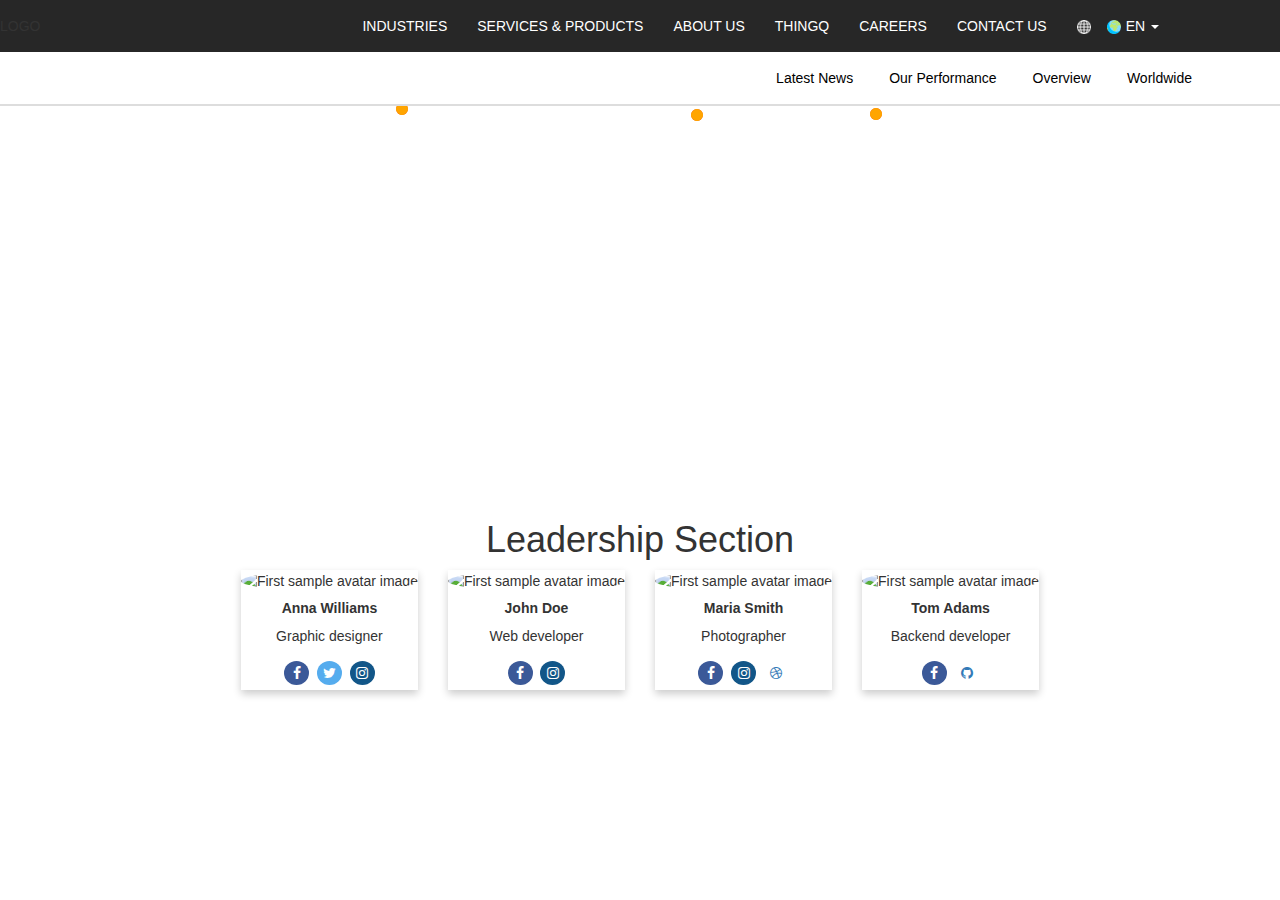
==== about.html @ e985dbb3 "about page created" ====
<!DOCTYPE html>
<html lang="en">

<head>
  <title>Bootstrap Example</title>
  <meta charset="utf-8">
  <meta name="viewport" content="width=device-width, initial-scale=1">
  <link rel="stylesheet" type="text/css" href="css/main.css">
  <link rel="stylesheet" type="text/css" href="css/about.css">
  <link rel="stylesheet" href="https://cdnjs.cloudflare.com/ajax/libs/font-awesome/4.7.0/css/font-awesome.min.css">

  <link rel="stylesheet" href="https://maxcdn.bootstrapcdn.com/bootstrap/3.3.7/css/bootstrap.min.css">
  <script src="https://ajax.googleapis.com/ajax/libs/jquery/3.3.1/jquery.min.js"></script>
  <script src="https://maxcdn.bootstrapcdn.com/bootstrap/3.3.7/js/bootstrap.min.js"></script>
</head>

<body>
  <div class="row">
    <header>
      <nav class="Native" style="display: flex;">
        <div class="app-logo">
          LOGO
        </div>
        <div class="menu-icon">
        </div>
        <div class="menu-links">
          <div class="dropdown-item">
            <div class="main-item">
              <span>INDUSTRIES</span>
            </div>
            <div class="dropdown-content">
              <div class="column">
                <a href="#">Aerospace and Defence</a>
                <a href="#">Automotive</a>
                <a href="#">Banking</a>
                <a href="#">Capital market</a>
                <a href="#">Chemical and Process Industries</a>
                <a href="#">Consumer Gooda</a>
                <a href="#">HealthCare</a>
                <a href="#">Hi-Tech</a>
                <a href="#">Industrial Manufacturing</a>
              </div>
              <div class="column">
                <a href="#">Insurance</a>
                <a href="#">Life Sciences</a>
                <a href="#">Manufacturing Industries</a>
                <a href="#">Media and Entertainment</a>
                <a href="#">Mining and Natural Resources</a>
                <a href="#">oil and Gas</a>
                <a href="#">Retail</a>
                <a href="#">Telecom</a>
                <a href="#">Travel,Transport,Logistics&Hospitality</a>
              </div>
            </div>
          </div>

          <div class="dropdown-item">
            <div class="main-item">
              <span>SERVICES & PRODUCTS</span>
            </div>
          </div>
          <div class="dropdown-item">
            <div class="main-item">
              <a href="about.html">
              <span>ABOUT US</span>
              </a>
            </div>
          </div>
          <div class="dropdown-item">
            <div class="main-item">
              <span>THINGQ</span>
            </div>
          </div>
          <div class="dropdown-item">
            <div class="main-item">
              <span>CAREERS</span>
            </div>
          </div>
          <div class="dropdown-item">
            <div class="main-item">
              <span>CONTACT US</span>
            </div>
          </div>
          <div class="dropdown-item" style="padding-right:16px;">
            <div class="main-item">
              <span class="fi-globe"><img class="glob"src="imgs/grid-world (3).png"></span>
              <div class="dropdown-content">
                <div class="column">
                  <ul class="small">
                    <li class="argentina" role="menuitem">
                      <a href="imgs/sprite-flag.png" title="Argentina">&nbsp;Argentina</a>
                    </li>
                    <li class="brazil" role="menuitem">
                      <a href="imgs/sprite-flag.png" title="Brazil">&nbsp;Brazil</a>
                    </li>
                    <li class="canada" role="menuitem">
                      <a href="imgs/sprite-flag.png" title="Canada">&nbsp;Canada</a>
                    </li>
                    <li class="costa-rica" role="menuitem">
                      <a href="imgs/sprite-flag.png" title="Costa Rica">Costa Rica</a>
                    </li>
                    <li class="el-salvador" role="menuitem">
                      <a href="imgs/sprite-flag.png" title="El Salvador">El Salvador</a>
                    </li>
                    <li class="mexico" role="menuitem">
                      <a href="imgs/sprite-flag.png" title="Mexico">Mexico</a>
                    </li>
                    <li class="united-states" role="menuitem">
                      <a href="/" title="United States">United States</a>
                    </li>
                  </ul>
                </div>
                <div class="column">
                  <a href="#">Insurance</a>
                  <a href="#">Life Sciences</a>
                  <a href="#">Manufacturing Industries</a>
                  <a href="#">Media and Entertainment</a>
                  <a href="#">Mining and Natural Resources</a>
                  <a href="#">oil and Gas</a>
                  <a href="#">Retail</a>
                  <a href="#">Telecom</a>
                  <a href="#">Travel,Transport,Logistics&Hospitality</a>
                </div>
              </div>
            </div>
          </div>
          <div class="dropdown-item" style="padding-right:116px; padding-left: 0px;">
            <div class="main-item">
              <span class="fi-globe"><img class="glob"src="imgs/earth-globe.png"><span class="language">EN <span class="caret"></span></span>
              </span>
              <div class="dropdown-content">
                <div class="column">
                  <ul class="small">
                    <li class="argentina" role="menuitem">
                      <a href="imgs/sprite-flag.png" title="Argentina">&nbsp;Argentina</a>
                    </li>
                    <li class="brazil" role="menuitem">
                      <a href="imgs/sprite-flag.png" title="Brazil"> &nbsp;Brazil</a>
                    </li>
                    <li class="canada" role="menuitem">
                      <a href="imgs/sprite-flag.png" title="Canada"> &nbsp;Canada</a>
                    </li>
                    <li class="costa-rica" role="menuitem">
                      <a href="imgs/sprite-flag.png" title="Costa Rica">Costa Rica</a>
                    </li>
                    <li class="el-salvador" role="menuitem">
                      <a href="imgs/sprite-flag.png" title="El Salvador">El Salvador</a>
                    </li>
                    <li class="mexico" role="menuitem">
                      <a href="imgs/sprite-flag.png" title="Mexico">Mexico</a>
                    </li>
                    <li class="united-states" role="menuitem">
                      <a href="/" title="United States">United States</a>
                    </li>
                  </ul>
                </div>
                <div class="column">
                  <ul class="small-language">
                    <li class="argentina" role="menuitem">
                      <a href="imgs/sprite-flag.png" title="Argentina">&nbsp;Argentina</a>
                    </li>
                    <li class="brazil" role="menuitem">
                      <a href="imgs/sprite-flag.png" title="Brazil">&nbsp;Brazil</a>
                    </li>
                    <li class="canada" role="menuitem">
                      <a href="imgs/sprite-flag.png" title="Canada">&nbsp; Canada</a>
                    </li>
                    <li class="costa-rica" role="menuitem">
                      <a href="imgs/sprite-flag.png" title="Costa Rica">Costa Rica</a>
                    </li>
                    <li class="el-salvador" role="menuitem">
                      <a href="imgs/sprite-flag.png" title="El Salvador">El Salvador</a>
                    </li>
                    <li class="mexico" role="menuitem">
                      <a href="imgs/sprite-flag.png" title="Mexico">Mexico</a>
                    </li>
                    <li class="united-states" role="menuitem">
                      <a href="/" title="United States">United States</a>
                    </li>
                  </ul>
                </div>
              </div>
            </div>
          </div>
        </div>
      </nav>
    </header>

    <new-nav>
      <div class="container">
        <ul class="ul-container">
          <li class="li-content"><a href="#" data-toggle="tooltip" data-placement="bottom" title="Worldwide">Worldwide</a> </li>
          <li class="li-content"><a href="#" data-toggle="tooltip" data-placement="bottom" title="Overview">Overview</a> </li>
          <li class="li-content"><a href="#" data-toggle="tooltip" data-placement="bottom" title="Our Performance">Our Performance</a> </li>
          <li class="li-content"> <a href="#" data-toggle="tooltip" data-placement="bottom" title="Latest News">Latest News</a> </li>
        </ul>
      </div>
    </new-nav>
  </div>

  <div class="row">
    <div class="col-sm-12 map-div">
      <div class="map-holder" style="margin: 0 auto;padding: 0;width: 100%;position:relative">
        <img src="/imgs/global.jpg" class="dashboard-world-map" style="margin: 0;padding: 0;width:60%" alt="">
        <div class="map-marker cbutton--click cbutton--effect-jagoda plant-marker point1" id="5a766588edca461d44e197c9" data-offset="-16">
          <div class="animate1"></div>

          <!-- <div class="" style="transition:all 500ms;will-change:transform;height:100%;width:100%;border-radius:50%;background:orange;position:absolute"></div> -->
        </div>
        <div class="map-marker cbutton--click cbutton--effect-jagoda plant-marker point2" id="5a766588edca461d44e197c9" data-offset="-16">
          <div class="animate1"></div>

          <!-- <div class="" style="transition:all 500ms;will-change:transform;height:100%;width:100%;border-radius:50%;background:orange;position:absolute"></div> -->
        </div>
        <div class="map-marker cbutton--click cbutton--effect-jagoda plant-marker point3" id="5a766588edca461d44e197c9" data-offset="-16">
          <div class="animate1"></div>
        </div>

      </div>
    </div>


    <script>
      $(document).ready(function() {
        $('[data-toggle="tooltip"]').tooltip();
      });
    </script>
    <div class="row">
      <div class="col-sm-12">
        <section class="team-section pb-5">

          <!--Section heading-->
          <h2 class="h1 text-center py-5">Leadership Section</h2>
          <!--Section description-->


          <!-- Grid row -->
          <div class="row text-center">

            <!-- Grid column -->
            <div class="col-lg-3 col-md-6 mb-4">
              <div class="card card-body">
                <div class="avatar mx-auto my-3">
                  <img src="https://mdbootstrap.com/img/Photos/Avatars/img%20(20).jpg" class="rounded-circle img-fluid" alt="First sample avatar image">
                </div>
                <h5 class="font-weight-bold">
                        <strong>Anna Williams</strong>
                    </h5>
                <p class="grey-text">Graphic designer</p>

                <ul class="list-unstyled">
                  <!-- Facebook -->
                  <a class="icons-sm fb-ic">
                            <i class="fa fa-facebook blue-text"> </i>
                        </a>
                  <!-- Twitter -->
                  <a class="icons-sm tw-ic">
                            <i class="fa fa-twitter blue-text"> </i>
                        </a>
                  <!-- Instagram -->
                  <a class="icons-sm ins-ic">
                            <i class="fa fa-instagram blue-text"> </i>
                        </a>
                </ul>
              </div>
            </div>
            <!-- Grid column -->

            <!-- Grid column -->
            <div class="col-lg-3 col-md-6 mb-4">
              <div class="card card-body">
                <div class="avatar mx-auto my-3">
                  <img src="https://mdbootstrap.com/img/Photos/Avatars/img%20(3).jpg" class="rounded-circle img-fluid" alt="First sample avatar image">
                </div>
                <h5 class="font-weight-bold">
                        <strong>John Doe</strong>
                    </h5>
                <p class="grey-text">Web developer</p>

                <ul class="list-unstyled">
                  <!-- Facebook -->
                  <a class="icons-sm fb-ic">
                            <i class="fa fa-facebook blue-text"> </i>
                        </a>
                  <!-- Instagram -->
                  <a class="icons-sm ins-ic">
                            <i class="fa fa-instagram blue-text"> </i>
                        </a>
                </ul>
              </div>
            </div>
            <!-- Grid column -->

            <!-- Grid column -->
            <div class="col-lg-3 col-md-6 mb-4">
              <div class="card card-body">
                <div class="avatar mx-auto my-3">
                  <img src="https://mdbootstrap.com/img/Photos/Avatars/img%20(30).jpg" class="rounded-circle img-fluid" alt="First sample avatar image">
                </div>
                <h5 class="font-weight-bold">
                        <strong>Maria Smith</strong>
                    </h5>
                <p class="grey-text">Photographer</p>

                <ul class="list-unstyled">
                  <!-- Facebook -->
                  <a class="icons-sm fb-ic">
                            <i class="fa fa-facebook blue-text"> </i>
                        </a>
                  <!-- Instagram -->
                  <a class="icons-sm ins-ic">
                            <i class="fa fa-instagram blue-text"> </i>
                        </a>
                  <!-- Dribbble -->
                  <a class="icons-sm ins-ic">
                            <i class="fa fa-dribbble blue-text"> </i>
                        </a>
                </ul>
              </div>
            </div>
            <!-- Grid column -->

            <!-- Grid column -->
            <div class="col-lg-3 col-md-6 mb-4">
              <div class="card card-body">
                <div class="avatar mx-auto my-3">
                  <img src="https://mdbootstrap.com/img/Photos/Avatars/img%20(32).jpg" class="rounded-circle img-fluid" alt="First sample avatar image">
                </div>
                <h5 class="font-weight-bold">
                        <strong>Tom Adams</strong>
                    </h5>

                <p class="grey-text">Backend developer</p>

                <ul class="list-unstyled">
                  <!-- Facebook -->
                  <a class="icons-sm fb-ic">
                            <i class="fa fa-facebook blue-text"> </i>
                        </a>
                  <!-- Github -->
                  <a class="icons-sm ins-ic">
                            <i class="fa fa-github blue-text"> </i>
                        </a>
                </ul>
              </div>
            </div>
            <!-- Grid column -->

          </div>
          <!-- Grid row -->

        </section>
      </div>
    </div>
</body>

</html>
---- css/main.css ----
html {
  height: 100%;
}

body {
  font-family: "Helvetica Neue", Helvetica, Arial, sans-serif;
  font-size: 14px;
  line-height: 20px;
  margin: 0;
  padding: 0;
  height: 100%;
  width: 100%;
  overflow-y: auto;
}

header {
  height: 53px;
  z-index: 2;
  font-family: "OpensansRegular", sans-serif !important;
  background: #272727;
  position: fixed;
  top: 0;
  width: 100%;
}

nav {
  padding: 0 20px;
  display: flex;
  flex-direction: row;
  justify-content: space-between;
}

.Native {
  position: fixed;
  top: 0;
  left: 0;
  width: 100%;
  padding: 0;
  z-index: 10000;
  transition: all 1s ease-in-out;
  height: auto;
  /* background-color: rgba(17, 42, 107, 0.7); */
  text-align: center;
  line-height: 40px;
}

header.active {
  background: #007bcd;
  -webkit-box-shadow: 0 1px 5px rgba(0, 0, 0, 0.25);
  -moz-box-shadow: 0 1px 5px rgba(0, 0, 0, 0.25);
  box-shadow: 0 1px 5px rgba(0, 0, 0, 0.25);
}

.app-logo {
  height: 53px;
  line-height: 53px;
}

.menu-links {
  text-align: right;
  height: 53px;
  display: flex;
}

.dropdown-content {
  display: none;
  position: absolute;
  top: 53px;
  left: 0;
  flex-direction: row;
  min-width: 275px;
  background: #f5f5f5;
  text-align: left;
  padding: 25px 25px 15px;
  border-bottom: 5px solid #0066B3;
  left: -302px;
  ;
}

.dropdown-item {
  position: relative;
  line-height: 53px;
  padding: 0 15px;
  cursor: pointer;
}

.dropdown-item:hover {
  background: #f5f5f5;
}

.dropdown-item:hover .main-item span {
  color: orange;
}

.dropdown-item:hover .dropdown-content {
  display: flex;
}

.main-item span {
  font-family: "OpensansRegular", sans-serif;
  color: white;
}

.column {
  flex: 1;
  display: flex;
  flex-direction: column;
  min-width: 220px;
}

.column a {
  color: #3F3F3F;
  text-align: left;
  clear: both;
  font-size: 13px;
  font-weight: 400;
  line-height: 1.42857143;
  text-transform: none;
  text-decoration: none;
  margin: 0 0 10px;
  padding: 0;
  white-space: normal;
}

.column a:hover {
  color: orange;
  text-decoration: none;
}

footer {
  height: fit-content;
  padding: 106px 25px 53px 25px;
  background: #303030;
  display: table;
  table-layout: fixed;
  width: 100%;
  color: white;
}

.footer {
  padding: 0 31px;
  /* position: fixed; */
  /* left: 0; */
  bottom: 0;
  width: 100%;
}

.color-lit-drk {
  color: #999999;
}

.footer h3 {
  color: #fff;
  font-size: 16px;
  margin: 0 0 20px;
  text-transform: uppercase;
}

.f-col {
  padding: 0 15px;
}

.footer-sub-points {
  list-style: none;
  padding: 0;
  font-size: 12px;
  line-height: 20px;
  margin-bottom: 15px;
}

.footer h4 {
  font-size: 12px;
  line-height: 20px;
  margin: 0;
}

.btm-sec {
  text-align: center;
  padding: 10px 0 3px;
  margin-top: 42px;
  border-top: 1px solid #3F3F3F;
}

.btm-sec h3 {
  font-size: 16px;
  margin: 4px;
  text-transform: uppercase;
}



.footer-connect-links {
  font-size: 12px;
  padding-left: 12px;
  margin: 0;
}

.btm-sec .col-sm-12 {
  display: flex;
  flex-direction: row;
  align-items: center;
  justify-content: center;
}

.region-footer-bottom {
  color: #999999;
  text-align: center;
  font-size: 12px;
  line-height: 20px;
  display: inline-block;
}

#block-block-76 {
  display: inline-block;
}

#block-menu-menu-pre-footer-link {
  display: inline-block;
  vertical-align: middle;
}

.menu nav {
  margin: 0;
  padding: 0;
  list-style: none;
}

#block-menu-menu-pre-footer-link .menu.nav li {
  display: inline-block;
  position: relative;
  /* padding-left: 12px;
    margin: 0 0 0 5px; */
}

.col-sm-12 {
  display: flex;
  justify-content: center;
}



.crumb {
  padding: 8px 15px;
  background: none;
  margin-bottom: 2px;
  border-radius: 4px;
}

.argentina a::before {
  content: "";
  width: 24px;
  float: left;
  height: 20px;
  background: url('./../imgs/sprite-flag.png');
  background-position: -411px -47px;
  display: flex;
}

.brazil a::before {
  content: "";
  width: 24px;
  float: left;
  height: 20px;
  background: url('./../imgs/sprite-flag.png');
  background-position: -3px -47px;
}

.canada a::before {
  content: "";
  width: 24px;
  float: left;
  height: 20px;
  background: url('./../imgs/sprite-flag.png');
  background-position: 280px 255px;
}

.costa-rica a::before {
  content: "";
  width: 24px;
  float: left;
  height: 20px;
  background: url('./../imgs/sprite-flag.png');
  background-position: 123px -25px;
  margin-right: .5rem;
}

.el-salvador a::before {
  content: "";
  width: 24px;
  float: left;
  height: 20px;
  background: url('./../imgs/sprite-flag.png');
  background-position: 187px 255px;
  margin-right: .5rem;
}

.mexico a::before {
  content: "";
  width: 24px;
  float: left;
  height: 20px;
  background: url('./../imgs/sprite-flag.png');
  background-position: 534px -2px;
  margin-right: .5rem;
}

.united-states a::before {
  content: "";
  width: 24px;
  float: left;
  height: 20px;
  background: url('./../imgs/sprite-flag.png');
  background-position: 310px -47px;
  margin-right: .5rem;
}

.small {
  padding: 0px;
  padding-top: 5px;
}

.column ul {
  list-style-type: none;
}

.column ul li a {
  display: flex;
}

/* socal @media   */

.fa {
  padding: 5px;
  font-size: 30px;
  width: 25px;
  text-align: center;
  text-decoration: none;
  margin: 5px 2px;
  border-radius: 50%;
}

.fa:hover {
  opacity: 0.7;
}

.fa-facebook {
  background: #3B5998;
  color: white;
}

.fa-twitter {
  background: #55ACEE;
  color: white;
}

.fa-google {
  background: #dd4b39;
  color: white;
}

.fa-linkedin {
  background: #007bb5;
  color: white;
}

.fa-youtube {
  background: #bb0000;
  color: white;
}

.fa-instagram {
  background: #125688;
  color: white;
}

.button {
  display: Inline-block;
  margin: auto;
  /* background: #007bcd; */
  width: 81px;
  /* padding: 10px 10px; */
  text-transform: uppercase;
  color: #fff;
  font-family: sans-serif;
  border-radius: 50%;
  font-weight: 900;
  letter-spacing: .2em;
  box-shadow: 0px 18px 16px -6px rgba(48, 48, 71, 0.41);
  background-color: #007bcd;
  border: 1px solid #7a0087;
  cursor: pointer;
  /*   cursor:pointor; */
  transition: all .4s;
}

.button:hover {
  transform: translateY(-10px);
  box-shadow: 0px 18px 16px -10px rgba(48, 48, 71, 0.41);
}

.floating-btn {
  text-align: end;
  position: fixed;
  bottom: 50px;
  right: 30px;
}

.float {
  padding-left: 10px;
}

.glob {
  width: 14px;
}

.language {
  padding: 5px;
}

.img-flot {
  width: 58px;
  margin-right: 0px;
  height: 72px;
}

.small-language {
  padding-top: 5px;
}

/*Trigger Button*/

/*Modal*/

#close-top {
  color: #000 !important;
  transform: scale(1.2);
  width: auto;
  right: 15px;
  position: absolute;
  z-index: 99999999;
  opacity: 1 !important;
  padding: 0px 5px;;
  background: #eee;
  border-radius: 50%;
}

.modal-content:before {
  font-weight: bold;
    background-image: url('[data-uri]');
    opacity: 0.2;
}


.login {
  padding: 6px 20px;
  border-radius: 20px;
  background: none;
  border: 2px solid #FAB87F;
  color: #FAB87F;
  font-weight: bold;
  transition: all .5s;
  margin-top: 1em;
}

.login:hover {
  background: #FAB87F;
  color: #aaa;
}


#email-us-modal textarea {
  color: #000 !important;
}

#email-us-modal select {
  color: #000 !important;
}

#email-us-modal option {
  color: #000 !important;
}

#email-us-modal label {
  display: inline-block;
  max-width: 100%;
  margin-bottom: 5px;
  font-weight: 400 !important;
  font-size: 16px !important;
  color: #000 !important;
  display: flex;
  transition: position 4s;
}


.modal-heading {
  text-align: center;
  color: #000;
}

.modal-heading div {
  padding: 10px 0;
  font-size: 25px;
  border-bottom: 1px solid #eee;
}
@media (min-width: 768px){
  .padding-adj{
    padding: 5px  50px !important;
  }
}
#position1{
  position: relative !important;
}
.input-group-addon{
      padding: 2px 12px !important;
}
input{
  height: 40px !important;
}
select{
  height: 40px !important;
}
.modal-heading{
  background: #337ab7;
  color:#fff;
}
---- css/about.css ----
.row {
  margin: 0 !important;
}

.new-container {
  height: 100%;
  margin-top: 100px;
  width: 100%;
}

new-nav div {}

new-nav {
  width: 100%;
  top: 52px;
  position: fixed;
  display: flex;
  border-bottom: 2px solid #ddd;
  background: #fff;
  z-index: 99999;
}

.ul-container {
  list-style-type: none;
  margin: 0;
  padding: 0;
  overflow: hidden;
  background-color: #fff;
}

.li-content {
  float: right;
  margin: 2px;
}

.li-content a {
  display: block;
  color: black;
  text-align: center;
  padding: 14px 16px;
  text-decoration: none;
}

.li-content a:hover:not(.active) {
  background-color: #007bcd;
  color: #fff;
}

.active {
  background-color: #4CAF50;
}

.img-div {
  height: 450px;
  top: 104px;
  position: inherit !important;
  background: url('https://www.hcltech.com/sites/default/files/general_event_campaign_image/banner.jpg');
}

.tooltip {
  z-index: 99999;
}

.map-div {
  top: 100px;
  height: 500px;
  /* background: url('../imgs/world.png'); */
  background-repeat: no-repeat;
  background-position: center;
  position: relative !important;
}

.map-marker {
  margin: -3px 0 0 -3px;
  position: absolute;
  height: 12px;
  cursor: pointer;
  width: 12px;
  background: #f5642d;
  border-radius: 50%;
  transition: all 300ms;
  will-change: transition;
}



.map-marker:hover div {
  transform: scale(3);
}

.map-holder {
  height: min-content;
  text-align: center;
}

.animate1 {
  transition: all 500ms;
  will-change: transform;
  height: 100%;
  width: 100%;
  border-radius: 50%;
  background: orange;
  position: absolute;
  animation: mychange infinite;
  animation-duration: 3s;
  border: 1px solid orange;
}
@keyframes mychange {
  from {
    background: #f5642d;
  }
  to {
    background: #fff;
  }
}
.point1{
  top:28.537534%;left:30.704688%;
}
.point2{
  top:52.837534%;left:68.604688%;
}
.point3{
  top:61.837534%;;left:54.304688%;
}
.card {
    /* Add shadows to create the "card" effect */
    box-shadow: 0 4px 8px 0 rgba(0,0,0,0.2);
    transition: 0.3s;
}
.rounded-circle{
  border-radius: 50%;
  transition: transform 1s;
}
.rounded-circle:hover,
.rounded-circle:active,
.rounded-circle:focus {
/**adjust scale to desired size,
add browser prefixes**/
-ms-transform: scale(2.5);
-moz-transform: scale(2.5);
-webkit-transform: scale(2.5);
-o-transform: scale(2.5);
transform: scale(1.2);
position:relative;
z-index:100;
}
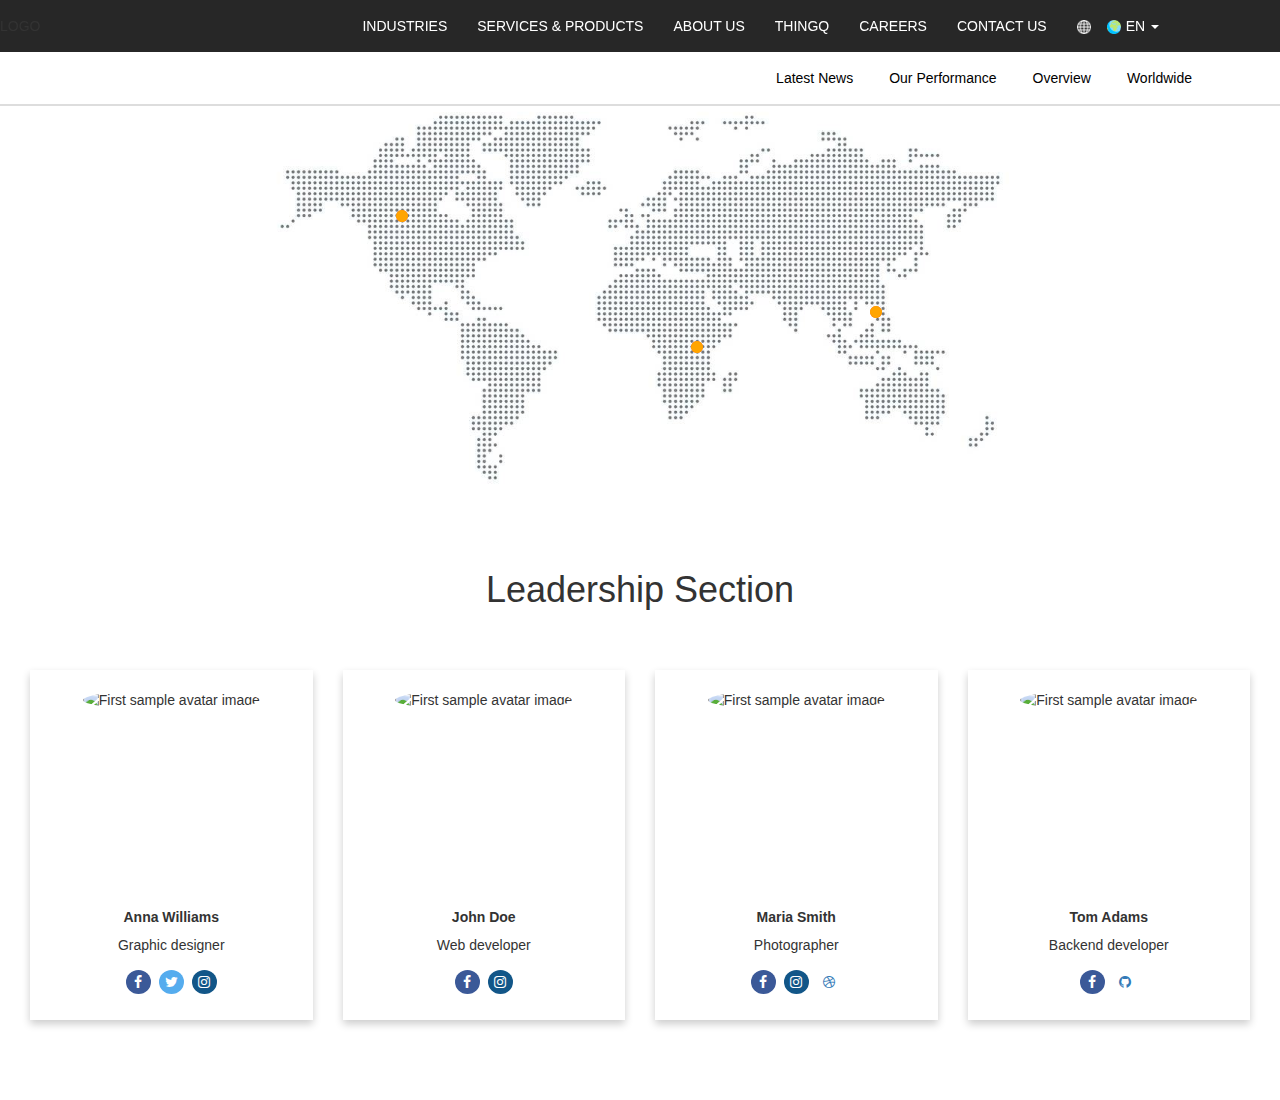
==== commit f9aa70e6: "ui changes" ====
--- a/about.html
+++ b/about.html
@@ -226,7 +226,7 @@
       });
     </script>
     <div class="row">
-      <div class="col-sm-12">
+      <div class="col-sm-12 leadership">
         <section class="team-section pb-5">
 
           <!--Section heading-->
@@ -243,20 +243,47 @@
                 <div class="avatar mx-auto my-3">
                   <img src="https://mdbootstrap.com/img/Photos/Avatars/img%20(20).jpg" class="rounded-circle img-fluid" alt="First sample avatar image">
                 </div>
+                <div class="fix-footer">
+                  <h5 class="font-weight-bold">
+                    <strong>Anna Williams</strong>
+                  </h5>
+                  <p class="grey-text">Graphic designer</p>
+
+                  <ul class="list-unstyled">
+                    <!-- Facebook -->
+                    <a class="icons-sm fb-ic">
+                      <i class="fa fa-facebook blue-text"> </i>
+                    </a>
+                    <!-- Twitter -->
+                    <a class="icons-sm tw-ic">
+                      <i class="fa fa-twitter blue-text"> </i>
+                    </a>
+                    <!-- Instagram -->
+                    <a class="icons-sm ins-ic">
+                      <i class="fa fa-instagram blue-text"> </i>
+                    </a>
+                  </ul>
+                </div>
+              </div>
+            </div>
+            <!-- Grid column -->
+
+            <!-- Grid column -->
+            <div class="col-lg-3 col-md-6 mb-4">
+              <div class="card card-body">
+                <div class="avatar mx-auto my-3">
+                  <img src="https://mdbootstrap.com/img/Photos/Avatars/img%20(3).jpg" class="rounded-circle img-fluid" alt="First sample avatar image">
+                </div>
                 <h5 class="font-weight-bold">
-                        <strong>Anna Williams</strong>
+                        <strong>John Doe</strong>
                     </h5>
-                <p class="grey-text">Graphic designer</p>
+                <p class="grey-text">Web developer</p>
 
                 <ul class="list-unstyled">
                   <!-- Facebook -->
                   <a class="icons-sm fb-ic">
                             <i class="fa fa-facebook blue-text"> </i>
                         </a>
-                  <!-- Twitter -->
-                  <a class="icons-sm tw-ic">
-                            <i class="fa fa-twitter blue-text"> </i>
-                        </a>
                   <!-- Instagram -->
                   <a class="icons-sm ins-ic">
                             <i class="fa fa-instagram blue-text"> </i>
@@ -270,12 +297,12 @@
             <div class="col-lg-3 col-md-6 mb-4">
               <div class="card card-body">
                 <div class="avatar mx-auto my-3">
-                  <img src="https://mdbootstrap.com/img/Photos/Avatars/img%20(3).jpg" class="rounded-circle img-fluid" alt="First sample avatar image">
+                  <img src="https://mdbootstrap.com/img/Photos/Avatars/img%20(30).jpg" class="rounded-circle img-fluid" alt="First sample avatar image">
                 </div>
                 <h5 class="font-weight-bold">
-                        <strong>John Doe</strong>
+                        <strong>Maria Smith</strong>
                     </h5>
-                <p class="grey-text">Web developer</p>
+                <p class="grey-text">Photographer</p>
 
                 <ul class="list-unstyled">
                   <!-- Facebook -->
@@ -286,6 +313,10 @@
                   <a class="icons-sm ins-ic">
                             <i class="fa fa-instagram blue-text"> </i>
                         </a>
+                  <!-- Dribbble -->
+                  <a class="icons-sm ins-ic">
+                            <i class="fa fa-dribbble blue-text"> </i>
+                        </a>
                 </ul>
               </div>
             </div>
@@ -295,48 +326,19 @@
             <div class="col-lg-3 col-md-6 mb-4">
               <div class="card card-body">
                 <div class="avatar mx-auto my-3">
-                  <img src="https://mdbootstrap.com/img/Photos/Avatars/img%20(30).jpg" class="rounded-circle img-fluid" alt="First sample avatar image">
+                  <img src="https://mdbootstrap.com/img/Photos/Avatars/img%20(32).jpg" class="rounded-circle img-fluid" alt="First sample avatar image">
                 </div>
                 <h5 class="font-weight-bold">
-                        <strong>Maria Smith</strong>
+                        <strong>Tom Adams</strong>
                     </h5>
-                <p class="grey-text">Photographer</p>
+
+                <p class="grey-text">Backend developer</p>
 
                 <ul class="list-unstyled">
                   <!-- Facebook -->
                   <a class="icons-sm fb-ic">
                             <i class="fa fa-facebook blue-text"> </i>
                         </a>
-                  <!-- Instagram -->
-                  <a class="icons-sm ins-ic">
-                            <i class="fa fa-instagram blue-text"> </i>
-                        </a>
-                  <!-- Dribbble -->
-                  <a class="icons-sm ins-ic">
-                            <i class="fa fa-dribbble blue-text"> </i>
-                        </a>
-                </ul>
-              </div>
-            </div>
-            <!-- Grid column -->
-
-            <!-- Grid column -->
-            <div class="col-lg-3 col-md-6 mb-4">
-              <div class="card card-body">
-                <div class="avatar mx-auto my-3">
-                  <img src="https://mdbootstrap.com/img/Photos/Avatars/img%20(32).jpg" class="rounded-circle img-fluid" alt="First sample avatar image">
-                </div>
-                <h5 class="font-weight-bold">
-                        <strong>Tom Adams</strong>
-                    </h5>
-
-                <p class="grey-text">Backend developer</p>
-
-                <ul class="list-unstyled">
-                  <!-- Facebook -->
-                  <a class="icons-sm fb-ic">
-                            <i class="fa fa-facebook blue-text"> </i>
-                        </a>
                   <!-- Github -->
                   <a class="icons-sm ins-ic">
                             <i class="fa fa-github blue-text"> </i>
--- a/css/main.css
+++ b/css/main.css
@@ -87,6 +87,8 @@
 .dropdown-item:hover {
   background: #f5f5f5;
 }
+
+
 
 .dropdown-item:hover .main-item span {
   color: orange;
@@ -440,8 +442,9 @@
   z-index: 99999999;
   opacity: 1 !important;
   padding: 0px 5px;;
-  background: #eee;
+  background: #fff;
   border-radius: 50%;
+  margin-top: 7px;
 }
 
 .modal-content:before {
@@ -484,7 +487,7 @@
   display: inline-block;
   max-width: 100%;
   margin-bottom: 5px;
-  font-weight: 400 !important;
+  font-weight: 600 !important;
   font-size: 16px !important;
   color: #000 !important;
   display: flex;
@@ -512,6 +515,11 @@
 }
 .input-group-addon{
       padding: 2px 12px !important;
+      background-color: #337ab7 !important;
+
+}
+.input-group-addon i{
+  color:#fff !important;
 }
 input{
   height: 40px !important;
--- a/css/about.css
+++ b/css/about.css
@@ -82,8 +82,6 @@
   will-change: transition;
 }
 
-
-
 .map-marker:hover div {
   transform: scale(3);
 }
@@ -105,6 +103,7 @@
   animation-duration: 3s;
   border: 1px solid orange;
 }
+
 @keyframes mychange {
   from {
     background: #f5642d;
@@ -113,34 +112,77 @@
     background: #fff;
   }
 }
-.point1{
-  top:28.537534%;left:30.704688%;
+
+.point1 {
+  top: 28.537534%;
+  left: 30.704688%;
 }
-.point2{
-  top:52.837534%;left:68.604688%;
+
+.point2 {
+  top: 52.837534%;
+  left: 68.604688%;
 }
-.point3{
-  top:61.837534%;;left:54.304688%;
+
+.point3 {
+  top: 61.837534%;
+  ;
+  left: 54.304688%;
 }
+
 .card {
-    /* Add shadows to create the "card" effect */
-    box-shadow: 0 4px 8px 0 rgba(0,0,0,0.2);
-    transition: 0.3s;
+  /* Add shadows to create the "card" effect */
+  box-shadow: 0 4px 8px 0 rgba(0, 0, 0, 0.2);
+  transition: 2s;
+  overflow: hidden;
+  height: 350px;
 }
-.rounded-circle{
+
+.rounded-circle {
   border-radius: 50%;
-  transition: transform 1s;
+  transition:  all .4s ease;
+  width: 180px;
+  height: auto;
+  margin: 20px;
 }
-.rounded-circle:hover,
-.rounded-circle:active,
-.rounded-circle:focus {
-/**adjust scale to desired size,
+
+.rounded-circle:hover, .rounded-circle:active, .rounded-circle:focus {
+  /**adjust scale to desired size,
 add browser prefixes**/
--ms-transform: scale(2.5);
+  /* -ms-transform: scale(2.5);
 -moz-transform: scale(2.5);
 -webkit-transform: scale(2.5);
 -o-transform: scale(2.5);
-transform: scale(1.2);
-position:relative;
-z-index:100;
+transform: scale(1.2); */
+  width: 220px;
+  position: relative;
+  z-index: 100;
+  margin: 0px;
 }
+
+@-webkit-keyframes mymove {
+  from {
+    left: 0px;
+  }
+  to {
+    left: 200px;
+  }
+}
+
+.leadership {
+  padding-top: 50px;
+  height: 600px;
+}
+
+.leadership h2 {
+  padding-bottom: 50px;
+}
+
+.avatar {
+  display: inline-block;
+      height: 225px;
+  overflow: hidden;
+}
+
+.team-section {
+  width: 100%;
+}
